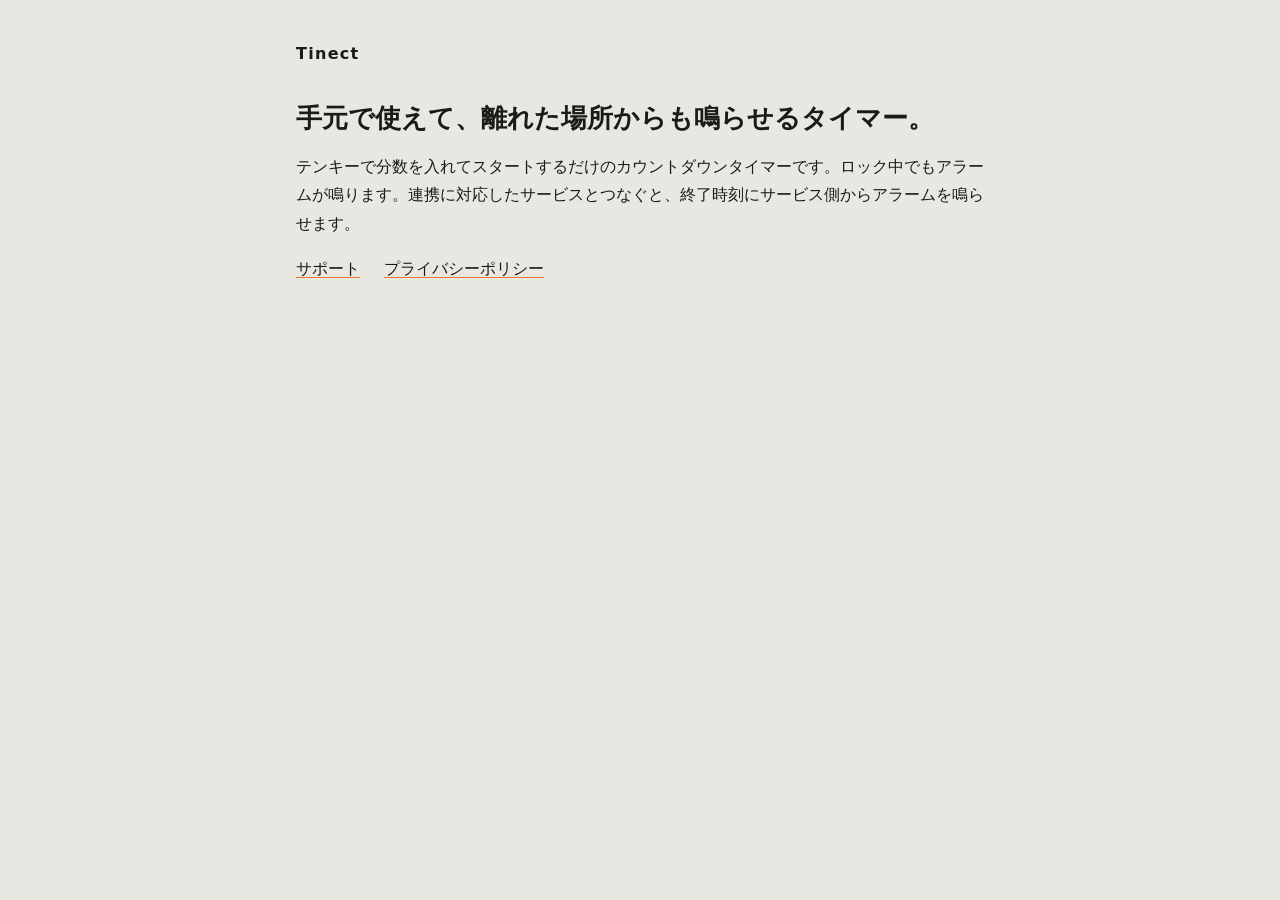
==== index.html @ 166ef9c8 "Add Tinect site (privacy policy, support)" ====
<!doctype html>
<html lang="ja">
<head>
<meta charset="utf-8">
<meta name="viewport" content="width=device-width, initial-scale=1">
<title>Tinect</title>
<link rel="stylesheet" href="style.css">
</head>
<body>
<main>
<p class="brand">Tinect</p>
<h1>手元で使えて、離れた場所からも鳴らせるタイマー。</h1>
<p>テンキーで分数を入れてスタートするだけのカウントダウンタイマーです。ロック中でもアラームが鳴ります。連携に対応したサービスとつなぐと、終了時刻にサービス側からアラームを鳴らせます。</p>
<ul class="links">
<li><a href="support/">サポート</a></li>
<li><a href="privacy/">プライバシーポリシー</a></li>
</ul>
</main>
</body>
</html>
---- style.css ----
:root { --bg: #E9E7E2; --ink: #1A1A18; --accent: #F0782A; --muted: #5F5D57; }
@media (prefers-color-scheme: dark) { :root { --bg: #1A1A18; --ink: #E9E7E2; --muted: #A8A59D; } }
* { box-sizing: border-box; }
body { margin: 0; background: var(--bg); color: var(--ink); font: 16px/1.8 "Hiragino Sans", "Noto Sans JP", system-ui, sans-serif; }
main { max-width: 720px; margin: 0 auto; padding: 40px 16px 64px; }
a { color: inherit; text-decoration-color: var(--accent); text-underline-offset: 3px; }
.brand { font-weight: 700; letter-spacing: .08em; margin: 0 0 32px; }
.brand a { text-decoration: none; }
h1 { font-size: 1.6rem; line-height: 1.4; margin: 0 0 16px; }
h2 { font-size: 1.1rem; margin: 32px 0 8px; border-left: 4px solid var(--accent); padding-left: 10px; }
.meta { color: var(--muted); font-size: .9rem; }
dt { font-weight: 700; margin-top: 12px; }
dd { margin: 0 0 0 1em; }
.links { padding: 0; list-style: none; display: flex; gap: 24px; }
.button { display: inline-block; background: var(--accent); color: #1A1A18; padding: 10px 20px; border-radius: 6px; text-decoration: none; font-weight: 700; }
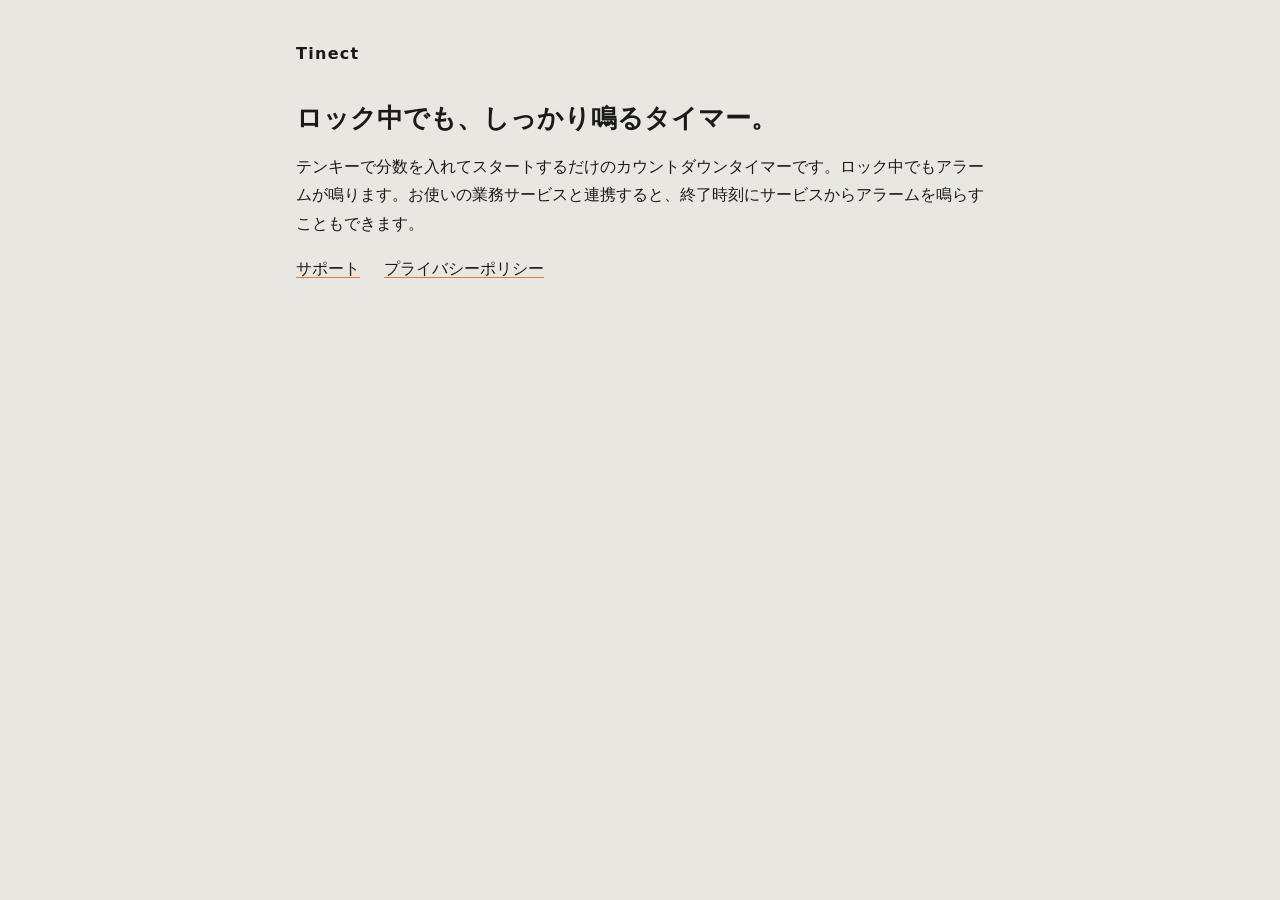
==== commit 4c5db5b8: "Tone down integration wording" ====
--- a/index.html
+++ b/index.html
@@ -9,8 +9,8 @@
 <body>
 <main>
 <p class="brand">Tinect</p>
-<h1>手元で使えて、離れた場所からも鳴らせるタイマー。</h1>
-<p>テンキーで分数を入れてスタートするだけのカウントダウンタイマーです。ロック中でもアラームが鳴ります。連携に対応したサービスとつなぐと、終了時刻にサービス側からアラームを鳴らせます。</p>
+<h1>ロック中でも、しっかり鳴るタイマー。</h1>
+<p>テンキーで分数を入れてスタートするだけのカウントダウンタイマーです。ロック中でもアラームが鳴ります。お使いの業務サービスと連携すると、終了時刻にサービスからアラームを鳴らすこともできます。</p>
 <ul class="links">
 <li><a href="support/">サポート</a></li>
 <li><a href="privacy/">プライバシーポリシー</a></li>
